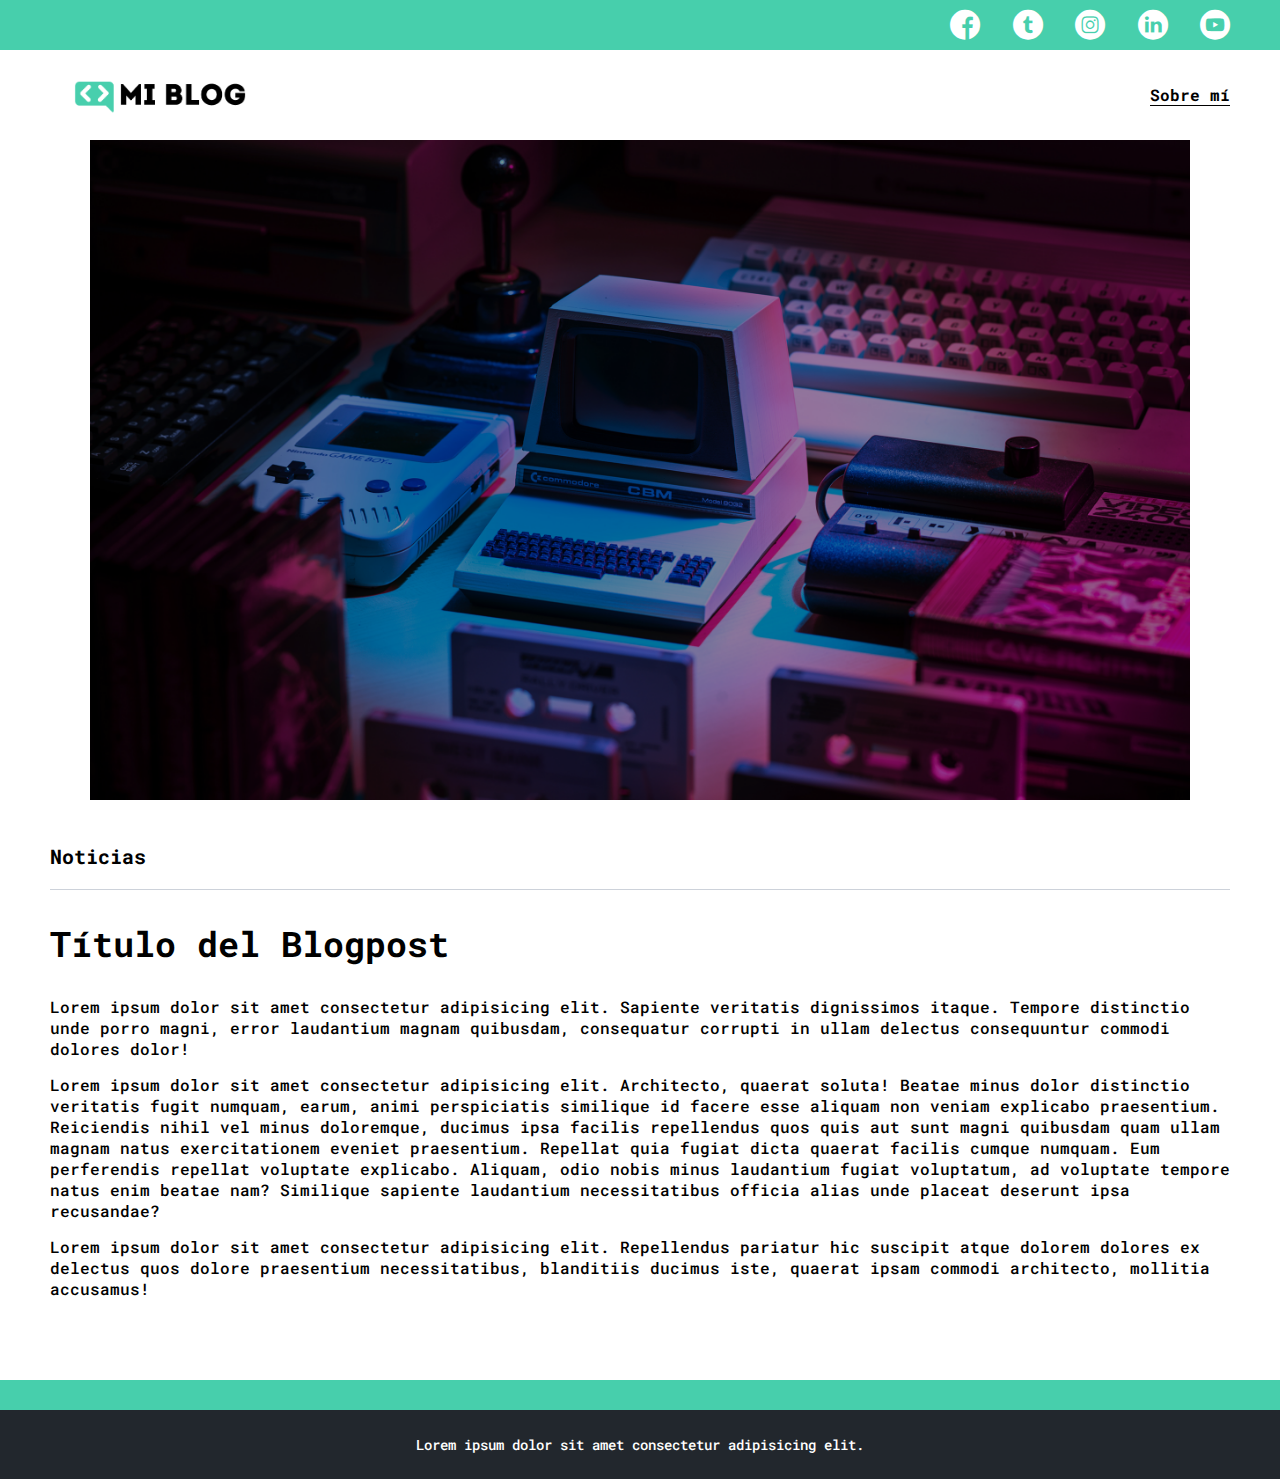
==== blog.html @ 44e60b0f "Se maqueto blog.html" ====
<!DOCTYPE html>
<html lang="en">
<head>
    <meta charset="UTF-8">
    <meta http-equiv="X-UA-Compatible" content="IE=edge">
    <meta name="viewport" content="width=device-width, initial-scale=1.0">
    <link rel="preconnect" href="https://fonts.googleapis.com">
    <link rel="preconnect" href="https://fonts.gstatic.com" crossorigin>
    <link href="https://fonts.googleapis.com/css2?family=Roboto+Mono:wght@400;500;700&family=Roboto+Slab:wght@400;700&family=Roboto:wght@400;500;700;900&display=swap" rel="stylesheet">
    <link rel="stylesheet" href="./css/main.css">
    <link rel="stylesheet" href="./css/font/flaticon.css">
    <title>Mi Blog</title>
</head>
<body class="home-body">
    <header>
        <section class="header-icons-container">
            <div class="icons">
                <a href="#"><span class="flaticon-001-facebook"></span></a>
                <a href="#"><span class="flaticon-002-twitter"></span></a>
                <a href="#"><span class="flaticon-011-instagram"></span></a>
                <a href="#"><span class="flaticon-010-linkedin"></span></a>
                <a href="#"><span class="flaticon-008-youtube"></span></a>
            </div>
        </section>
        <nav>
            <section class="nav-logo-container">
                <a href="/"> <img src="./assets/img/Logo-negro.png" alt="Logo de mi blog"> </a>
            </section>
            <section class="nav-profile-link">
                <a href="perfil.html">Sobre mí</a>
            </section>
        </nav>
    </header>
    <main>
        <section class="blogpost-img-container grid-container">
            <img src="./assets/img/main-news-img.png" alt="">
        </section>
        <section class="blogpost-main-container">
            <div class="grid-container">
                <h3>Noticias</h3>
                <article>
                    <h1>Título del Blogpost</h1>
                    <p>Lorem ipsum dolor sit amet consectetur adipisicing elit. Sapiente veritatis dignissimos itaque. Tempore distinctio unde porro magni, error laudantium magnam quibusdam, consequatur corrupti in ullam delectus consequuntur commodi dolores dolor!</p>
                    <p>Lorem ipsum dolor sit amet consectetur adipisicing elit. Architecto, quaerat soluta! Beatae minus dolor distinctio veritatis fugit numquam, earum, animi perspiciatis similique id facere esse aliquam non veniam explicabo praesentium.
                    Reiciendis nihil vel minus doloremque, ducimus ipsa facilis repellendus quos quis aut sunt magni quibusdam quam ullam magnam natus exercitationem eveniet praesentium. Repellat quia fugiat dicta quaerat facilis cumque numquam.
                    Eum perferendis repellat voluptate explicabo. Aliquam, odio nobis minus laudantium fugiat voluptatum, ad voluptate tempore natus enim beatae nam? Similique sapiente laudantium necessitatibus officia alias unde placeat deserunt ipsa recusandae?</p>
                    <p>Lorem ipsum dolor sit amet consectetur adipisicing elit. Repellendus pariatur hic suscipit atque dolorem dolores ex delectus quos dolore praesentium necessitatibus, blanditiis ducimus iste, quaerat ipsam commodi architecto, mollitia accusamus!</p>
                </article>
            </div>
        </section>
        <section class="contact-main-container">
            <div>
                <img src="/" alt="">
                <div class="contact-left">
                    <a href=""></a>
                    <p></p>
                </div>
            </div>
            <div>
                <img src="/" alt="">
                <div class="contact-right">
                    <a href="/"></a>
                    <p></p>
                </div>
            </div>
        </section>
    </main>
    <footer>
        <p>Lorem ipsum dolor sit amet consectetur adipisicing elit.</p>
    </footer>
</body>
</html>
---- css/main.css ----
* {
    box-sizing: border-box;
    margin: 0;
    padding: 0;
}
html {
    font-size: 62.5%;
}
body {
    position: fixed;
    top: 0;
    bottom: 0;
    left: 0;
    right: 0;
    font-family: 'Roboto Mono', monospace;
}
a {
    text-decoration: none;
    color: black;
}
.home-body {
    position: static;
}
.grid-container {
    max-width: 1200px;
    margin: auto;
}
header {
    width: 100%;
    height: 140px;
    display: grid;
    grid-template-rows: 1fr 1fr;
}
header .header-icons-container {
    width: 100%;
    height: 50px;
    display: grid;
    background-color: #47cfac;
}
header .header-icons-container .icons {
    width: 300px;
    height: auto;
    display: flex;
    justify-items: flex-end;
    align-items: center;
    justify-content: space-between;
    justify-self: end;
    margin-right: 50px;
}
header .icons span {
    color: white;
}
nav {
    display: grid;
    grid-template-columns: 1fr 1fr;
    height: 90px;
}
nav .nav-logo-container {
    margin-left: 50px;
}
nav .nav-logo-container img {
    width: 220px;
    margin-top: 10px;
}
nav .nav-profile-link {
    display: flex;
    align-items: center;
    justify-content: flex-end;
    margin-right: 50px;
}
nav .nav-profile-link a {
    font-size: 1.6rem;
    font-weight: bold;
    color: black;
    border-bottom: 1px solid black;
}
.home-main {
    width: 100%;
    height: 100%;
    display: grid;
    grid-template-columns: 1fr 4fr 1fr;
    grid-template-rows: 1fr 2fr;
    background-image: url('../assets/img/Cover.png');
    background-repeat: no-repeat;
    background-position: center;
    background-size: cover;
}
.home-main .main-text-container {
    display: grid;
    grid-column: 2;
    justify-items: center;
    align-items: center;
}
.home-main .main-text-container h1 {
    font-size: 4.4rem;
    letter-spacing: 1rem;
    text-align: center;
    color: white;
    margin-top: 60px;
}
.home-main .main-button-container {
    display: grid;
    grid-column: 2;
    justify-items: center;
    align-items: flex-start;
}
.home-main .main-button-container button{
    width: 160px;
    height: 70px;
    background-color: #47cfac;
    margin-top: 135px;
    cursor: pointer;
}
.main-button-container button a {
    font-weight: bold;
    font-size: 2.4rem;
}

.blogs-main {
    display: grid;
    margin-bottom: 30px;
}
.blogs-news-container {
    background-color: #e6e9ed;
    padding: 0 150px 40px;
}
.blogs-main-new {
    display: grid;
    grid-template-columns: 2fr 1fr;
    grid-template-rows: 2fr;
}
.blogs-main-new h3 {
    font-size: 1.8rem;
    font-weight: bold;
    padding: 20px 0;
}
.blogs-news-img-container {
    grid-column: 1;
}
.blogs-news-img-container img {
    width: 85%;
}
.blogs-news-info-container {
    grid-column: 2;
}
.blogs-news-info-container h2 {
    font-size: 2.4rem;
    font-weight: bold;
    margin-bottom: 20px;
}
.blogs-news-info-container p {
    font-size: 1.6rem;
    font-weight: 500;
    margin-bottom: 35px;
}
.blogs-button {
    border: 1px solid #47cfac;
    font-size: 1.2rem;
    font-weight: 500;
    padding: 10px 15px;
}
.blogs-posts-container {
    padding: 0 150px 40px;
}
.blogs-posts-container h3 {
    border-bottom: 1px solid #cdd2da;
    font-size: 1.8rem;
    padding: 20px 0;
    text-align: center;
}
.blogs-posts-container div {
    display: grid;
    grid-template-columns: repeat(3, 1fr);
    grid-template-rows: 1fr;
    gap: 40px 20px;
    padding: 0 20px;
}
.post-container {
    padding-top: 20px;
}
.post-container img {
    width: 100%;
}
.post-container h4 {
    padding: 12px 0 28px;
    font-size: 1.6rem;
}
.post-container p {
    padding-bottom: 30px;
    font-size: 1.6rem;
    font-weight: 500;
}

.blogpost-img-container {
    padding: 0 50px 40px;
}
.blogpost-img-container img {
    width: 100%;
}
.blogpost-main-container {
    padding: 0 50px 40px;
}
.blogpost-main-container h3 {
    border-bottom: 1px solid #cdd2da;
    padding-bottom: 20px;
    font-size: 2rem;
}
.blogpost-main-container article h1 {
    font-size: 3.5rem;
    padding: 30px 0;
}
.blogpost-main-container article p {
    font-size: 1.6rem;
    font-weight: 500;
    margin-bottom: 15px;
}
footer {
    width: 100%;
    padding: 25px;
    text-align: center;
    background-color: #22272d;
    border-top: 30px solid #47cfac;
}
footer p {
    font-size: 1.4rem;
    font-weight: 500;
    color: white;
}
---- css/font/flaticon.css ----
/*
  	Flaticon icon font: Flaticon
  	Creation date: 20/12/2018 09:27
  	*/

@font-face {
  font-family: "Flaticon";
  src: url("./Flaticon.eot");
  src: url("./Flaticon.eot?#iefix") format("embedded-opentype"),
       url("./Flaticon.woff") format("woff"),
       url("./Flaticon.ttf") format("truetype"),
       url("./Flaticon.svg#Flaticon") format("svg");
  font-weight: normal;
  font-style: normal;
}

@media screen and (-webkit-min-device-pixel-ratio:0) {
  @font-face {
    font-family: "Flaticon";
    src: url("./Flaticon.svg#Flaticon") format("svg");
  }
}

[class^="flaticon-"]:before, [class*=" flaticon-"]:before,
[class^="flaticon-"]:after, [class*=" flaticon-"]:after {   
  font-family: Flaticon;
        font-size: 30px;
font-style: normal;
margin-left: 20px;
}

.flaticon-001-facebook:before { content: "\f100"; }
.flaticon-002-twitter:before { content: "\f101"; }
.flaticon-003-whatsapp:before { content: "\f102"; }
.flaticon-004-groupme:before { content: "\f103"; }
.flaticon-005-kik:before { content: "\f104"; }
.flaticon-006-skype:before { content: "\f105"; }
.flaticon-007-periscope:before { content: "\f106"; }
.flaticon-008-youtube:before { content: "\f107"; }
.flaticon-009-itunes:before { content: "\f108"; }
.flaticon-010-linkedin:before { content: "\f109"; }
.flaticon-011-instagram:before { content: "\f10a"; }
.flaticon-012-messenger:before { content: "\f10b"; }
.flaticon-013-twitter-1:before { content: "\f10c"; }
.flaticon-014-snapchat:before { content: "\f10d"; }
.flaticon-015-reddit:before { content: "\f10e"; }
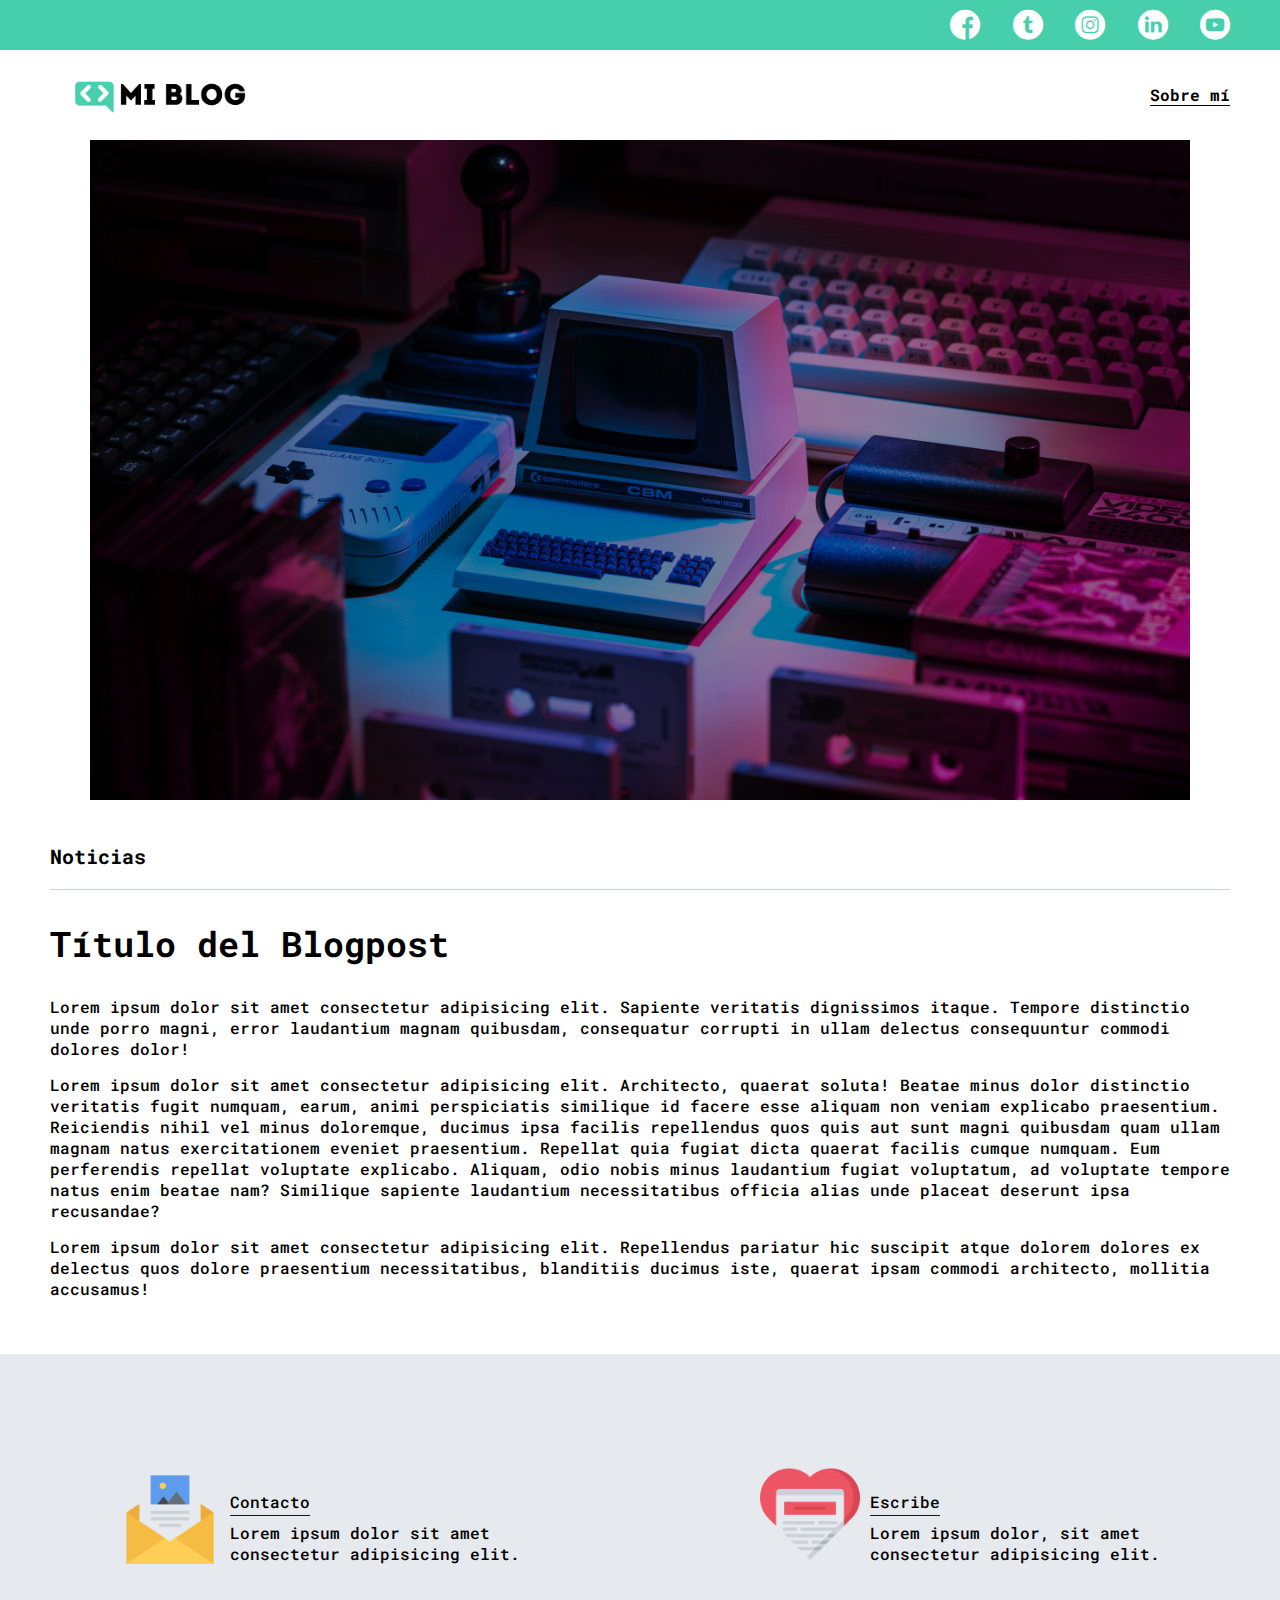
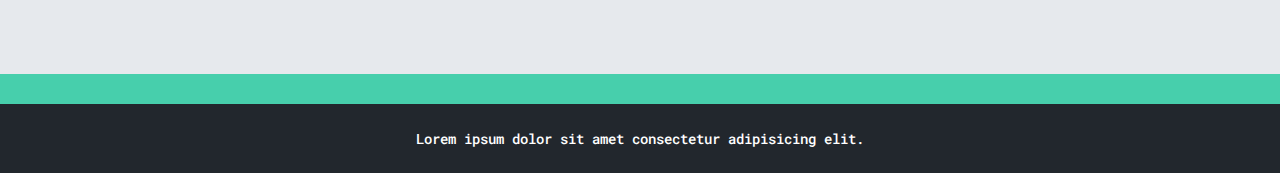
==== commit b27f4ed4: "Se añadieron los media queries a blog.html y index.html" ====
--- a/blog.html
+++ b/blog.html
@@ -9,6 +9,7 @@
     <link href="https://fonts.googleapis.com/css2?family=Roboto+Mono:wght@400;500;700&family=Roboto+Slab:wght@400;700&family=Roboto:wght@400;500;700;900&display=swap" rel="stylesheet">
     <link rel="stylesheet" href="./css/main.css">
     <link rel="stylesheet" href="./css/font/flaticon.css">
+    <link rel="stylesheet" href="./css/media-queries.css">
     <title>Mi Blog</title>
 </head>
 <body class="home-body">
@@ -33,7 +34,7 @@
     </header>
     <main>
         <section class="blogpost-img-container grid-container">
-            <img src="./assets/img/main-news-img.png" alt="">
+            <img src="./assets/img/main-news-img.png" alt="Aparatos electronicos antiguos">
         </section>
         <section class="blogpost-main-container">
             <div class="grid-container">
@@ -48,19 +49,21 @@
                 </article>
             </div>
         </section>
-        <section class="contact-main-container">
-            <div>
-                <img src="/" alt="">
+        <section class="contact-background-container">
+            <div class="contact-main-container grid-contact-container">
                 <div class="contact-left">
-                    <a href=""></a>
-                    <p></p>
+                    <img src="./assets/img/013-newsletter.png" alt="Icono de correo">
+                    <div class="contact-text-container">
+                        <a href="/">Contacto</a>
+                        <p>Lorem ipsum dolor sit amet consectetur adipisicing elit.</p>
+                    </div>
                 </div>
-            </div>
-            <div>
-                <img src="/" alt="">
                 <div class="contact-right">
-                    <a href="/"></a>
-                    <p></p>
+                    <img src="./assets/img/006-like.png" alt="Icono de corazon con una carta">
+                    <div class="contact-text-container">
+                        <a href="/">Escribe</a>
+                        <p>Lorem ipsum dolor, sit amet consectetur adipisicing elit.</p>
+                    </div>
                 </div>
             </div>
         </section>
--- a/css/main.css
+++ b/css/main.css
@@ -7,11 +7,9 @@
     font-size: 62.5%;
 }
 body {
-    position: fixed;
-    top: 0;
-    bottom: 0;
-    left: 0;
-    right: 0;
+    width: 100%;
+    height: 100vh;
+    overflow: hidden;
     font-family: 'Roboto Mono', monospace;
 }
 a {
@@ -19,10 +17,14 @@
     color: black;
 }
 .home-body {
-    position: static;
+    overflow: visible;
 }
 .grid-container {
     max-width: 1200px;
+    margin: auto;
+}
+.grid-contact-container {
+    max-width: 1800px;
     margin: auto;
 }
 header {
@@ -75,7 +77,7 @@
     border-bottom: 1px solid black;
 }
 .home-main {
-    width: 100%;
+    width: 100vw;
     height: 100%;
     display: grid;
     grid-template-columns: 1fr 4fr 1fr;
@@ -124,26 +126,44 @@
     background-color: #e6e9ed;
     padding: 0 150px 40px;
 }
+.profile-main-container {
+    background-color: #e6e9ed;
+    padding: 40px 150px;
+}
 .blogs-main-new {
     display: grid;
     grid-template-columns: 2fr 1fr;
     grid-template-rows: 2fr;
 }
+.profile-container {
+    display: grid;
+    grid-template-columns: 1fr 2fr;
+}
 .blogs-main-new h3 {
     font-size: 1.8rem;
     font-weight: bold;
     padding: 20px 0;
 }
-.blogs-news-img-container {
+.blogs-news-img-container,
+.profile-img-container {
     grid-column: 1;
 }
 .blogs-news-img-container img {
     width: 85%;
 }
+.profile-img-container img {
+    width: 100%;
+}
 .blogs-news-info-container {
     grid-column: 2;
 }
-.blogs-news-info-container h2 {
+.profile-info-container {
+    grid-column: 2;
+    margin-left: 30px;
+    align-self: center;
+}
+.blogs-news-info-container h2,
+.profile-info-container h2 {
     font-size: 2.4rem;
     font-weight: bold;
     margin-bottom: 20px;
@@ -152,6 +172,10 @@
     font-size: 1.6rem;
     font-weight: 500;
     margin-bottom: 35px;
+}
+.profile-info-container p {
+    font-size: 1.6rem;
+    font-weight: 500;
 }
 .blogs-button {
     border: 1px solid #47cfac;
@@ -159,33 +183,43 @@
     font-weight: 500;
     padding: 10px 15px;
 }
-.blogs-posts-container {
+.blogs-posts-container,
+.profile-projects-container {
     padding: 0 150px 40px;
 }
-.blogs-posts-container h3 {
+.blogs-posts-container h3,
+.profile-projects-container h3 {
     border-bottom: 1px solid #cdd2da;
     font-size: 1.8rem;
     padding: 20px 0;
     text-align: center;
 }
-.blogs-posts-container div {
+.profile-projects-container h3 {
+    padding: 30px 0 20px;
+}
+.blogs-posts-container div,
+.profile-projects-container div{
     display: grid;
     grid-template-columns: repeat(3, 1fr);
     grid-template-rows: 1fr;
     gap: 40px 20px;
     padding: 0 20px;
 }
-.post-container {
+.post-container,
+.projects-container {
     padding-top: 20px;
 }
-.post-container img {
-    width: 100%;
-}
-.post-container h4 {
+.post-container img,
+.projects-container img {
+    width: 100%;
+}
+.post-container h4,
+.projects-container h4 {
     padding: 12px 0 28px;
     font-size: 1.6rem;
 }
-.post-container p {
+.post-container p,
+.projects-container p {
     padding-bottom: 30px;
     font-size: 1.6rem;
     font-weight: 500;
@@ -214,6 +248,39 @@
     font-weight: 500;
     margin-bottom: 15px;
 }
+.contact-background-container {
+    width: 100%;
+    background-color: #e6e9ed;
+}
+.contact-main-container {
+    display: grid;
+    grid-template-columns: 1fr 1fr;
+    width: 100%;
+    height: 320px;
+    justify-items: center;
+    align-items: center;
+}
+.contact-main-container img {
+    width: 100px;
+}
+.contact-left,
+.contact-right {
+    display: grid;
+    grid-template-columns: 100px 300px;
+}
+.contact-text-container {
+    margin-left: 10px;
+    font-size: 1.6rem;
+    font-weight: 500;
+    align-self: flex-end;
+}
+.contact-text-container a {
+    border-bottom: 1px solid #18191a;
+    padding-bottom: 3px;
+}
+.contact-text-container p {
+    margin-top: 10px;
+}
 footer {
     width: 100%;
     padding: 25px;
--- a/css/media-queries.css
+++ b/css/media-queries.css
@@ -0,0 +1,110 @@
+@media (max-width: 900px) {
+    .blogs-main {
+        grid-template-columns: 1fr;
+        grid-template-rows: repeat(3, 1fr);
+    }
+    .blogs-news-container {
+        padding: 0;
+    }
+    .blogs-news-img-container {
+        grid-row: 2;
+    }
+    .blogs-news-info-container {
+        grid-row: 3;
+        grid-column: 1;
+    }
+    .blogs-posts-container {
+        padding: 0;
+    }
+    .blogs-posts-container div,
+    .profile-projects-container div{
+        /* display: grid;
+        grid-template-columns: repeat(3, 1fr);
+        grid-template-rows: 1fr;
+        gap: 40px 20px;
+        padding: 0 20px; */
+        display: inline-block;
+    }
+    .contact-main-container {
+        grid-template-columns: 1fr;
+        grid-template-rows: 1fr 1fr;
+    }
+}
+@media (max-width: 430px) {
+    header .header-icons-container {
+        display: flex;
+        justify-content: center;
+        align-items: center;
+    }
+    header .header-icons-container .icons {
+        display: flex;
+        margin-right: 0;
+    }
+    [class^="flaticon-"]:before, [class*=" flaticon-"]:before, [class^="flaticon-"]:after, [class*=" flaticon-"]:after {
+        margin-left: 0;
+    }
+    nav .nav-logo-container {
+        margin-left: 0;
+    }
+    nav .nav-logo-container img {
+        width: 190px;
+    }
+    nav .nav-profile-link {
+        margin-right: 20px;
+        padding-bottom: 15px;
+    }
+    nav .nav-profile-link a {
+        font-size: 1.4rem;
+    }
+    .home-main {
+        grid-template-columns: 1fr;
+    }
+    .home-main .main-text-container h1 {
+        font-size: 3rem;
+    }
+    .home-main .main-button-container button{
+        width: 145px;
+        height: 55px;
+        margin-top: 80px;
+    }
+    .main-button-container button a {
+        font-size: 1.8rem;
+    }
+    .blogpost-img-container {
+        padding: 0 0 20px;
+    }
+    .blogpost-main-container {
+        padding: 0 25px 40px;
+    }
+    .blogpost-main-container h3 {
+        text-align: center;
+    }
+    .blogpost-main-container article h1 {
+        font-size: 3rem;
+        padding: 30px 0;
+    }
+    .blogpost-main-container article p {
+        font-size: 1.2rem;
+    }
+    .contact-main-container {
+        height: 400px;
+    }
+    .contact-main-container img {
+        width: 80px;
+    }
+    .contact-left,
+    .contact-right {
+        display: grid;
+        grid-template-columns: 1fr;
+        grid-template-rows: 1fr auto;
+        justify-items: center;
+    }
+    .contact-text-container {
+        margin: 5px 0;
+        font-size: 1.2rem;
+        text-align: center;
+    }
+    footer p {
+        font-size: 1.2rem;
+    }
+}